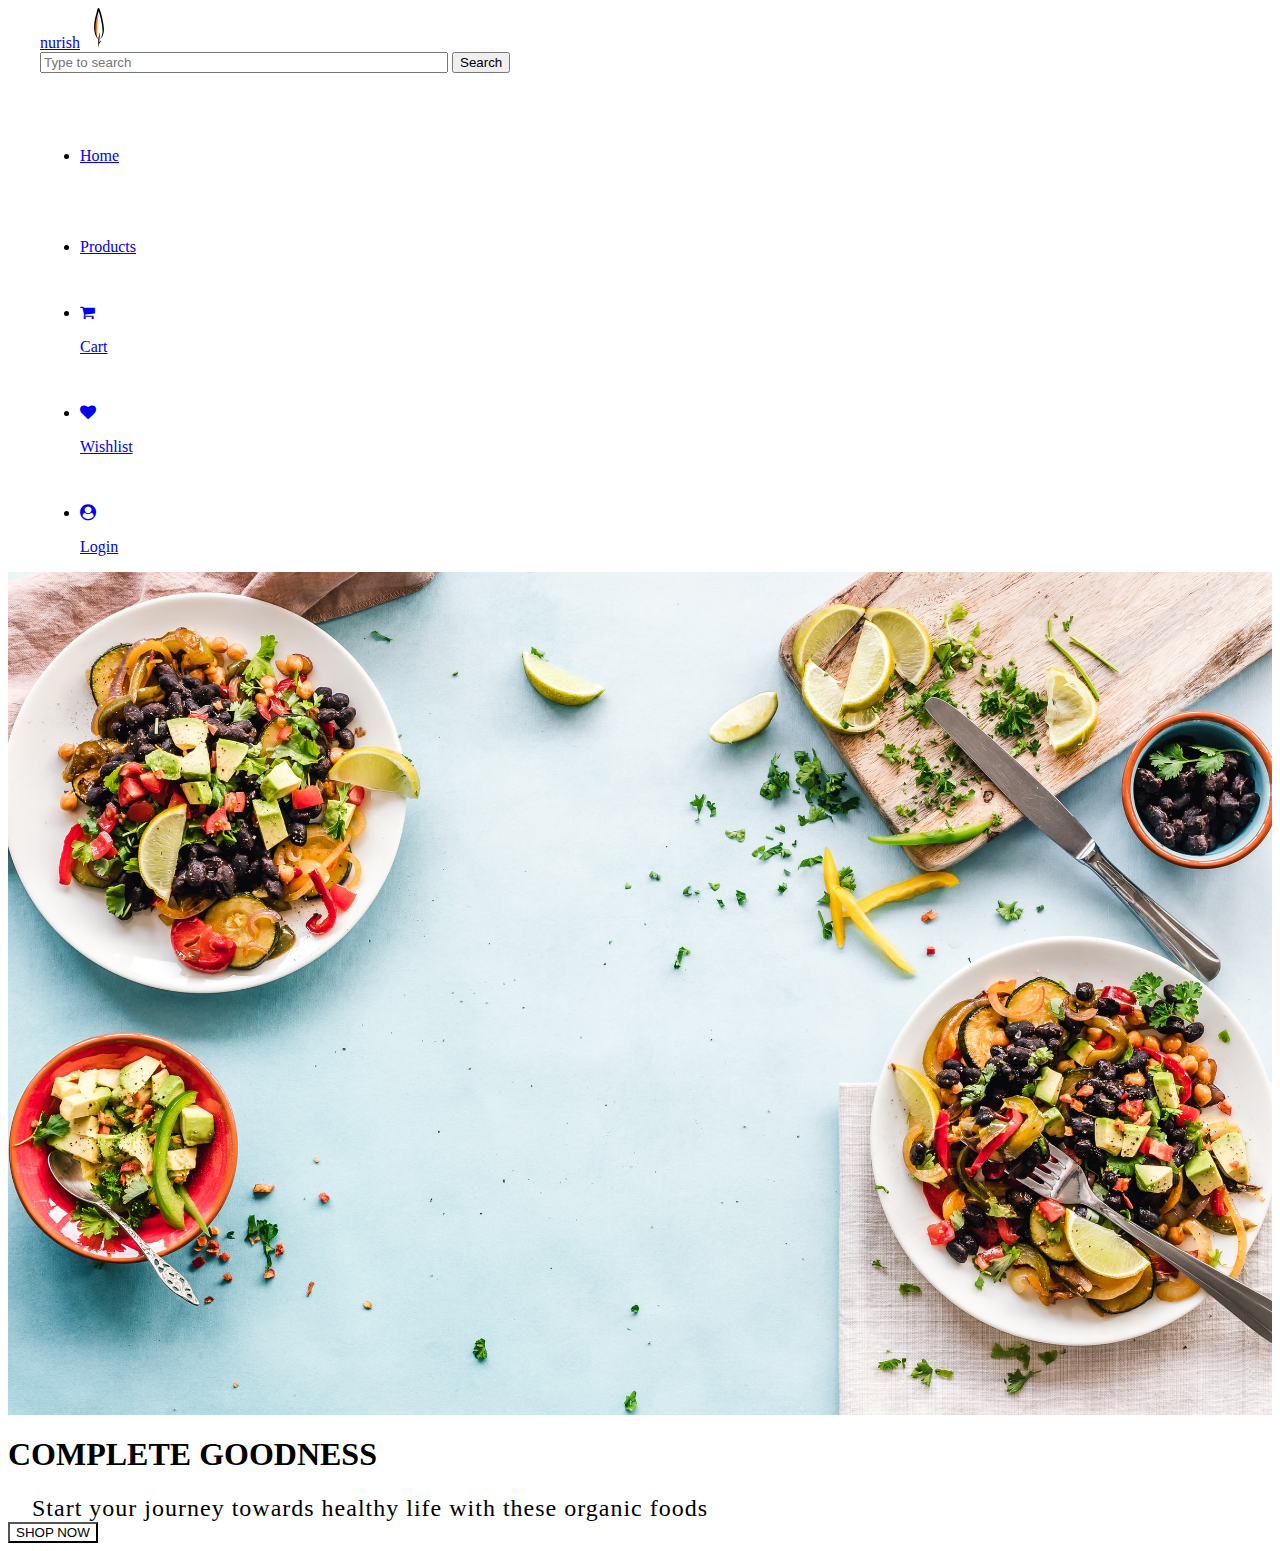
==== index.html @ e0ffeb20 "refactor" ====
<!DOCTYPE html>
<html lang="en">
<head>
    <meta charset="UTF-8">
    <meta http-equiv="X-UA-Compatible" content="IE=edge">
    <meta name="viewport" content="width=device-width, initial-scale=1.0">
    <title>Home</title>
    <link rel="stylesheet" href="https://cdnjs.cloudflare.com/ajax/libs/font-awesome/4.7.0/css/font-awesome.min.css">
    <link rel="stylesheet" href="https://umbrella-ui.netlify.app/css/components.css">
    <link rel="stylesheet" href="/common.css">
</head>
<body>
    <nav class="nav-component nav-padding">
        <div class="content-header"><a class="component-libraryl-link" href="#">nurish</a>
            <img src="/Assets/logo.svg" alt="logo">
         </div>
        <div class="search-bar">
           <input class="input ecom-input" placeholder="Type to search" />
           <button class="search-button">Search</button>
       </div>
        <ul class="nav-list-items-flex">
            <li class="list-style link-alignment home-alignment">
                <a class="link" href="#">Home</a>
            </li>
            <li class="list-style link-alignment">
                <a class="link" href="#">Products</a>
            </li>
            <li class="list-style icons-alignment">
                <a class="link" href="#">
                    <i class="fa fa-shopping-cart nav-icons"></i><p>Cart</p></a>
            </li>
            <li class="list-style icons-alignment">
                <a class="link" href="#">
                    <i class="fa fa-heart nav-icons"></i><p>Wishlist</p></a> 
            </li>
            <li class="list-style icons-alignment">
                <a class="link" href="#">
                    <i class="fa fa-user-circle nav-icons"></i><p>Login</p></a>
            </li>
        </ul>
    </nav>
    <main class="main-wrapper">
        <div class="image-wrapper">
            <img src="/Assets/home-page-photo.jpg" alt="millets" class="large-img">
        </div>
        <div class="overlay-text ecom-text-overlay">
            <h1 class="lg-header lg-header-color">COMPLETE GOODNESS</h1>
            <div class="md-header md-font">Start your journey towards healthy life with these organic foods</div>
        </div>
        <a href="#">
            <button class="button overlay-text button-overlay">SHOP NOW</button>
        </a>
    </main>

    
</body>
</html>
---- common.css ----
@import url('/Pages/HomePage/home.css');
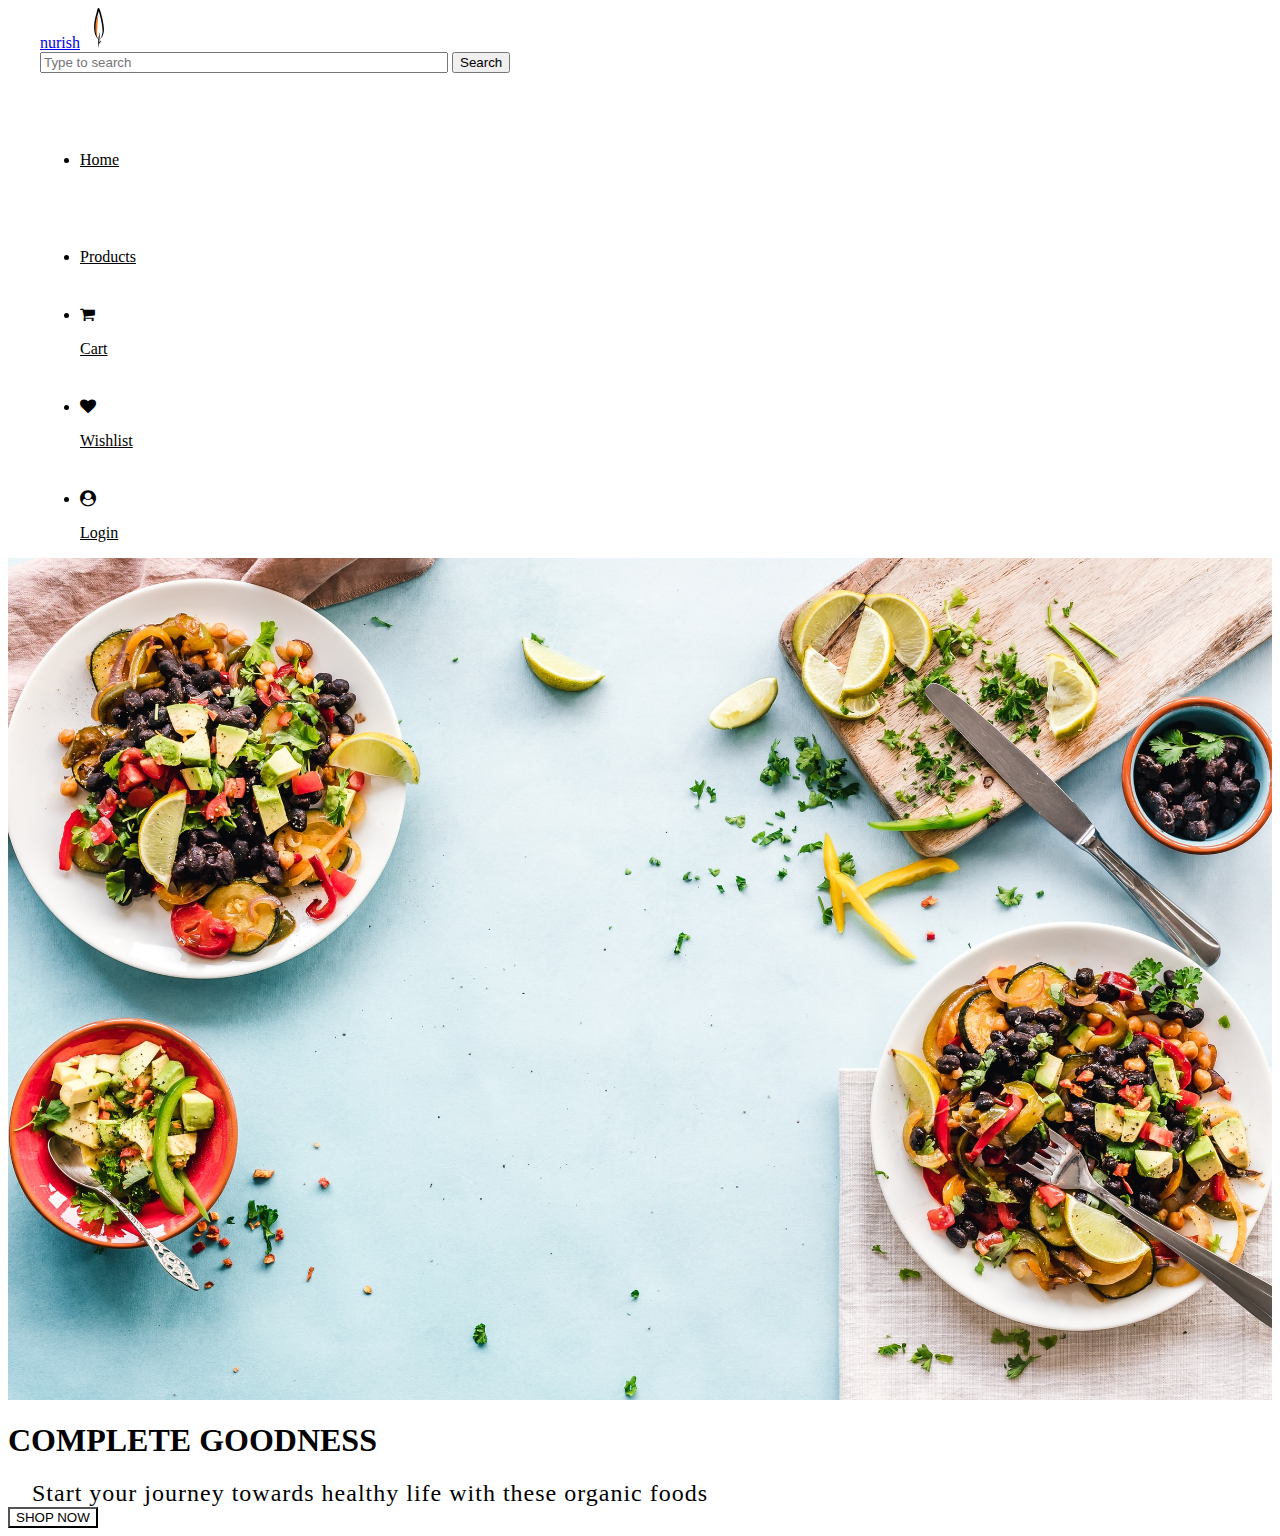
==== commit 4b563076: "small changes" ====
--- a/index.html
+++ b/index.html
@@ -20,21 +20,21 @@
        </div>
         <ul class="nav-list-items-flex">
             <li class="list-style link-alignment home-alignment">
-                <a class="link" href="#">Home</a>
+                <a class="link ecom-link-color" href="#">Home</a>
             </li>
             <li class="list-style link-alignment">
-                <a class="link" href="#">Products</a>
+                <a class="link ecom-link-color" href="#">Products</a>
             </li>
             <li class="list-style icons-alignment">
-                <a class="link" href="#">
+                <a class="link ecom-link-color" href="#">
                     <i class="fa fa-shopping-cart nav-icons"></i><p>Cart</p></a>
             </li>
             <li class="list-style icons-alignment">
-                <a class="link" href="#">
+                <a class="link ecom-link-color" href="#">
                     <i class="fa fa-heart nav-icons"></i><p>Wishlist</p></a> 
             </li>
             <li class="list-style icons-alignment">
-                <a class="link" href="#">
+                <a class="link ecom-link-color" href="#">
                     <i class="fa fa-user-circle nav-icons"></i><p>Login</p></a>
             </li>
         </ul>
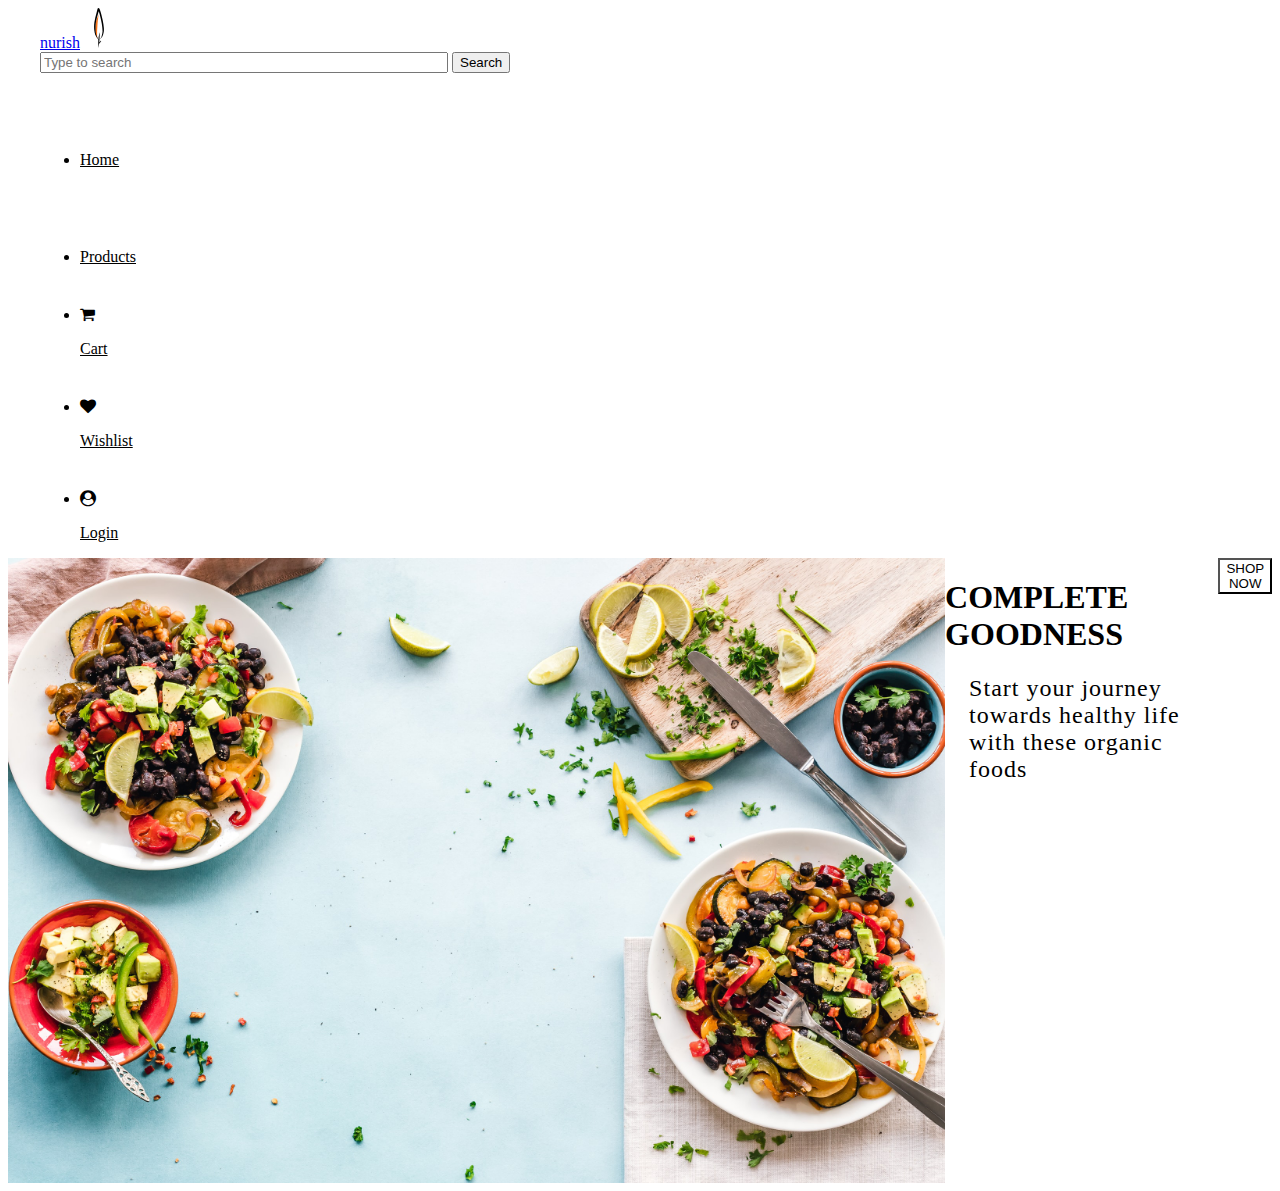
==== commit ead849f3: "done wishlist page" ====
--- a/index.html
+++ b/index.html
@@ -23,18 +23,18 @@
                 <a class="link ecom-link-color" href="#">Home</a>
             </li>
             <li class="list-style link-alignment">
-                <a class="link ecom-link-color" href="#">Products</a>
+                <a class="link ecom-link-color" href="/Pages/ProductPage/product.html">Products</a>
             </li>
             <li class="list-style icons-alignment">
-                <a class="link ecom-link-color" href="#">
+                <a class="link ecom-link-color" href="/Pages/CartPage/cart.html">
                     <i class="fa fa-shopping-cart nav-icons"></i><p>Cart</p></a>
             </li>
             <li class="list-style icons-alignment">
-                <a class="link ecom-link-color" href="#">
+                <a class="link ecom-link-color" href="/Pages/WishlistPage/wishlist.html">
                     <i class="fa fa-heart nav-icons"></i><p>Wishlist</p></a> 
             </li>
             <li class="list-style icons-alignment">
-                <a class="link ecom-link-color" href="#">
+                <a class="link ecom-link-color" href="/Pages/LoginPage/login.html">
                     <i class="fa fa-user-circle nav-icons"></i><p>Login</p></a>
             </li>
         </ul>
@@ -47,7 +47,7 @@
             <h1 class="lg-header lg-header-color">COMPLETE GOODNESS</h1>
             <div class="md-header md-font">Start your journey towards healthy life with these organic foods</div>
         </div>
-        <a href="#">
+        <a href="/Pages/ProductPage/product.html">
             <button class="button overlay-text button-overlay">SHOP NOW</button>
         </a>
     </main>
--- a/common.css
+++ b/common.css
@@ -1,2 +1,10 @@
 @import url('/Pages/HomePage/home.css');
+@import url('/Pages/ProductPage/product.css');
+@import url('/Pages/LoginPage/login.css');
+@import url('/Pages/SignupPage/signup.css');
+@import url('/Pages/CartPage/cart.css');
+@import url('/Pages/WishlistPage/wishlist.css');
 
+.main-wrapper{
+    display: flex;
+}
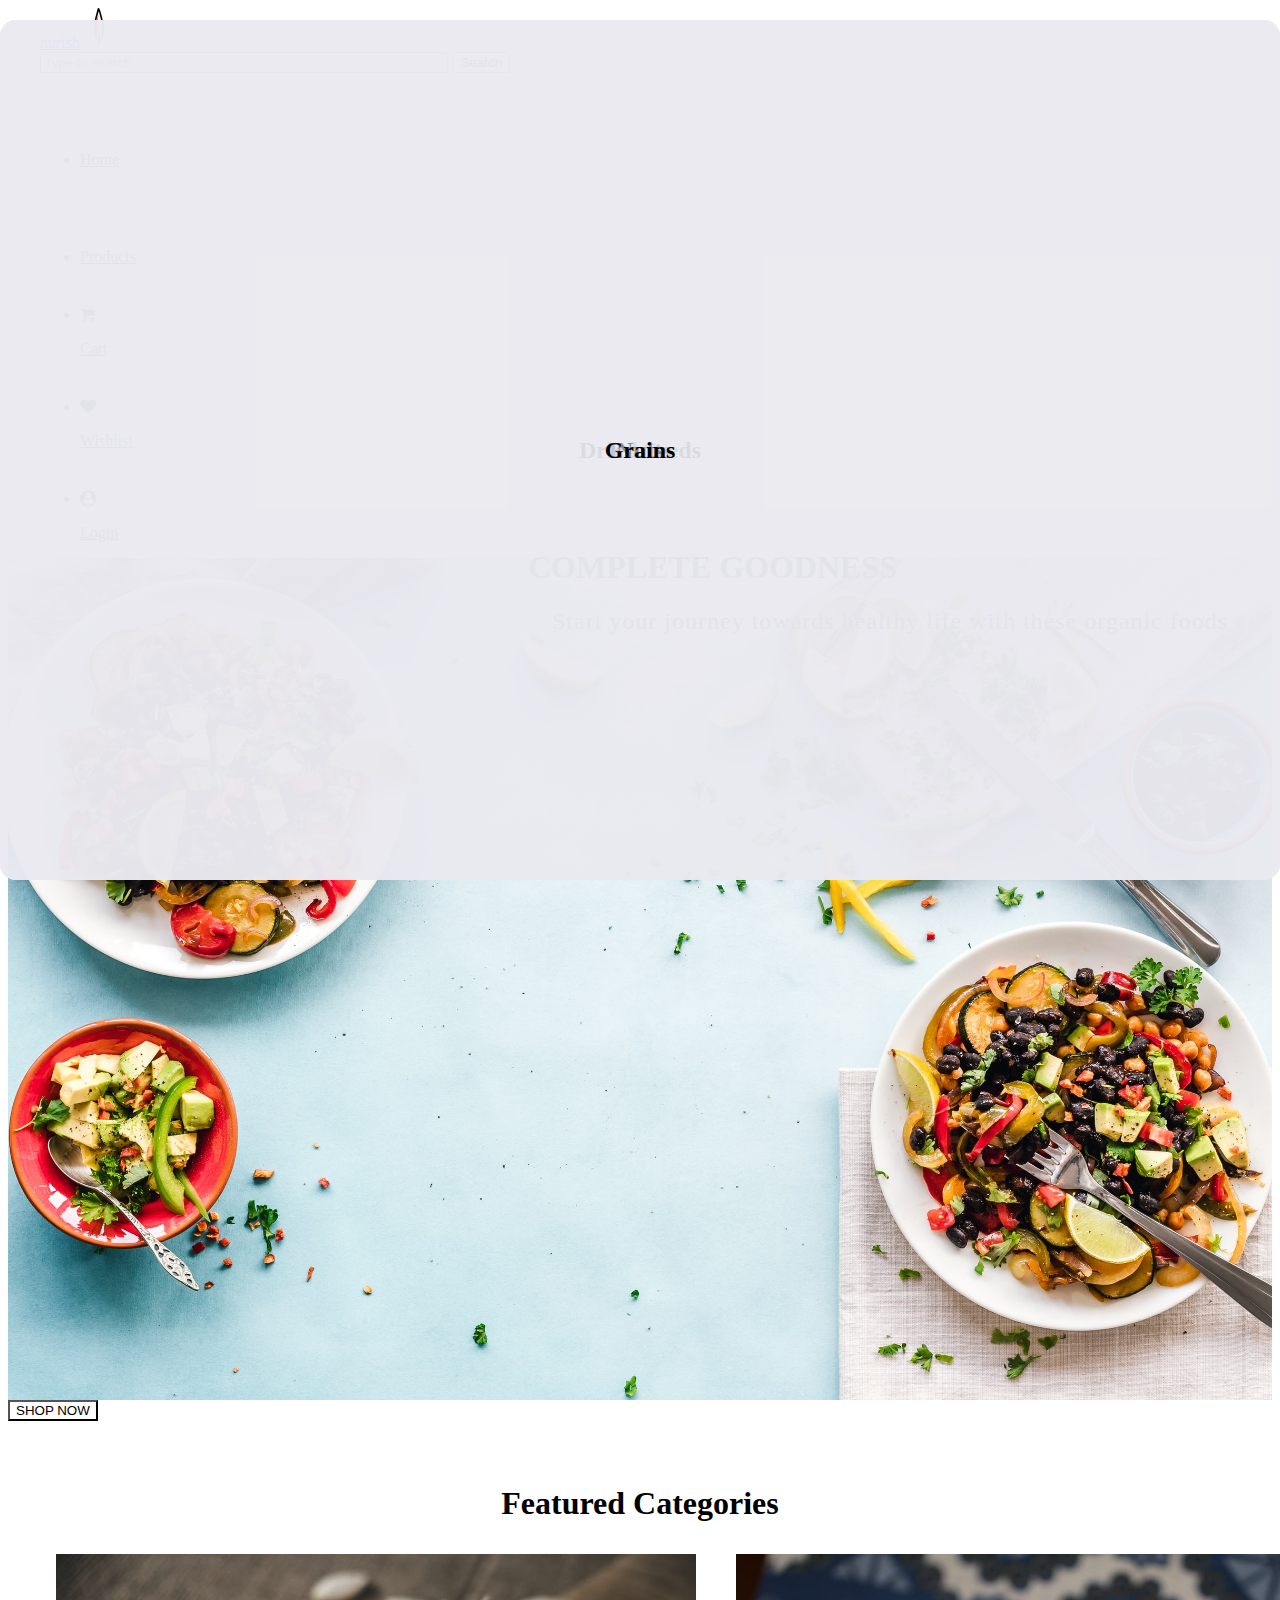
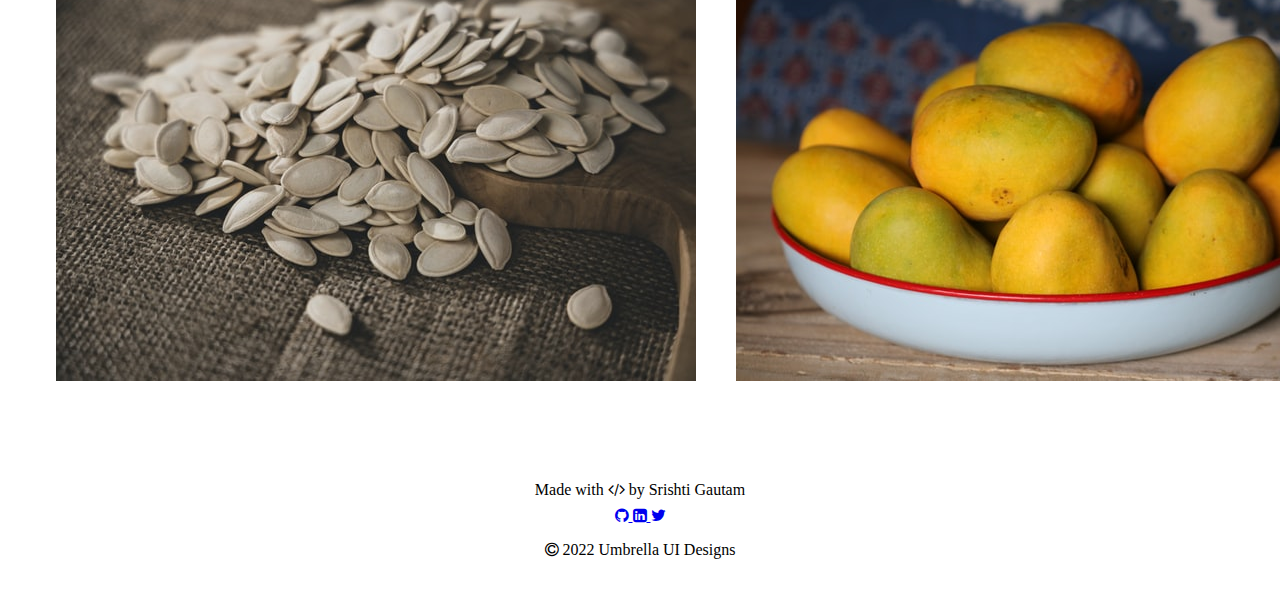
==== commit 57c97495: "added featured categories" ====
--- a/index.html
+++ b/index.html
@@ -39,9 +39,9 @@
             </li>
         </ul>
     </nav>
-    <main class="main-wrapper">
+    <main>
         <div class="image-wrapper">
-            <img src="/Assets/home-page-photo.jpg" alt="millets" class="large-img">
+            <img src="/Assets/home-page-photo.jpg" alt="home-page-photo" class="large-img">
         </div>
         <div class="overlay-text ecom-text-overlay">
             <h1 class="lg-header lg-header-color">COMPLETE GOODNESS</h1>
@@ -50,8 +50,41 @@
         <a href="/Pages/ProductPage/product.html">
             <button class="button overlay-text button-overlay">SHOP NOW</button>
         </a>
+        <h1 class="cart-page-header">Featured Categories</h1>
+        <div class="featured-categories">
+            <div class="square-image parent-positioning">
+                <img src="/Assets/seeds.jpg" alt="seeds-img" class="featured-categories-image">
+                <h2 class="category-positioning">Dried Seeds</h2>
+            </div>
+            <div class="square-image parent-positioning">
+                <img src="/Assets/mango.jpg" alt="mango-img" class="featured-categories-image">
+                <h2 class="category-positioning">Fruits</h2>
+            </div>
+            <div class="square-image parent-positioning">
+                <img src="/Assets/mixed nuts.jpg" alt="nuts-img" class="featured-categories-image">
+                <h2 class="category-positioning">Nuts</h2>
+            </div>
+            <div class="square-image parent-positioning">
+                <img src="/Assets/quinoa.jpg" alt="quinoa-img" class="featured-categories-image">
+                <h2 class="category-positioning color-change">Grains</h2>
+            </div>
+        </div>
     </main>
-
+    <footer class="footer">
+        <p class="md-text margin-bottom">Made with <i class="fa fa-code"></i> by Srishti Gautam</p>
+        <div class="quick-links">
+            <a class="link" href="https://github.com/srishtigautam21">
+                <i class="fa fa-github nav-icons"></i>
+            </a>
+            <a class="link" href="https://www.linkedin.com/in/srishti-gautam-385861190/">
+                <i class="fa fa-linkedin-square nav-icons"></i>
+            </a> 
+            <a class="link" href="https://twitter.com/SrishtiGautam99">
+                <i class="fa fa-twitter nav-icons"></i>
+            </a>
+        </div>
+        <p class="margin-top"><i class="fa fa-copyright"></i> 2022 Umbrella UI Designs</p>
+    </footer>
     
 </body>
 </html>